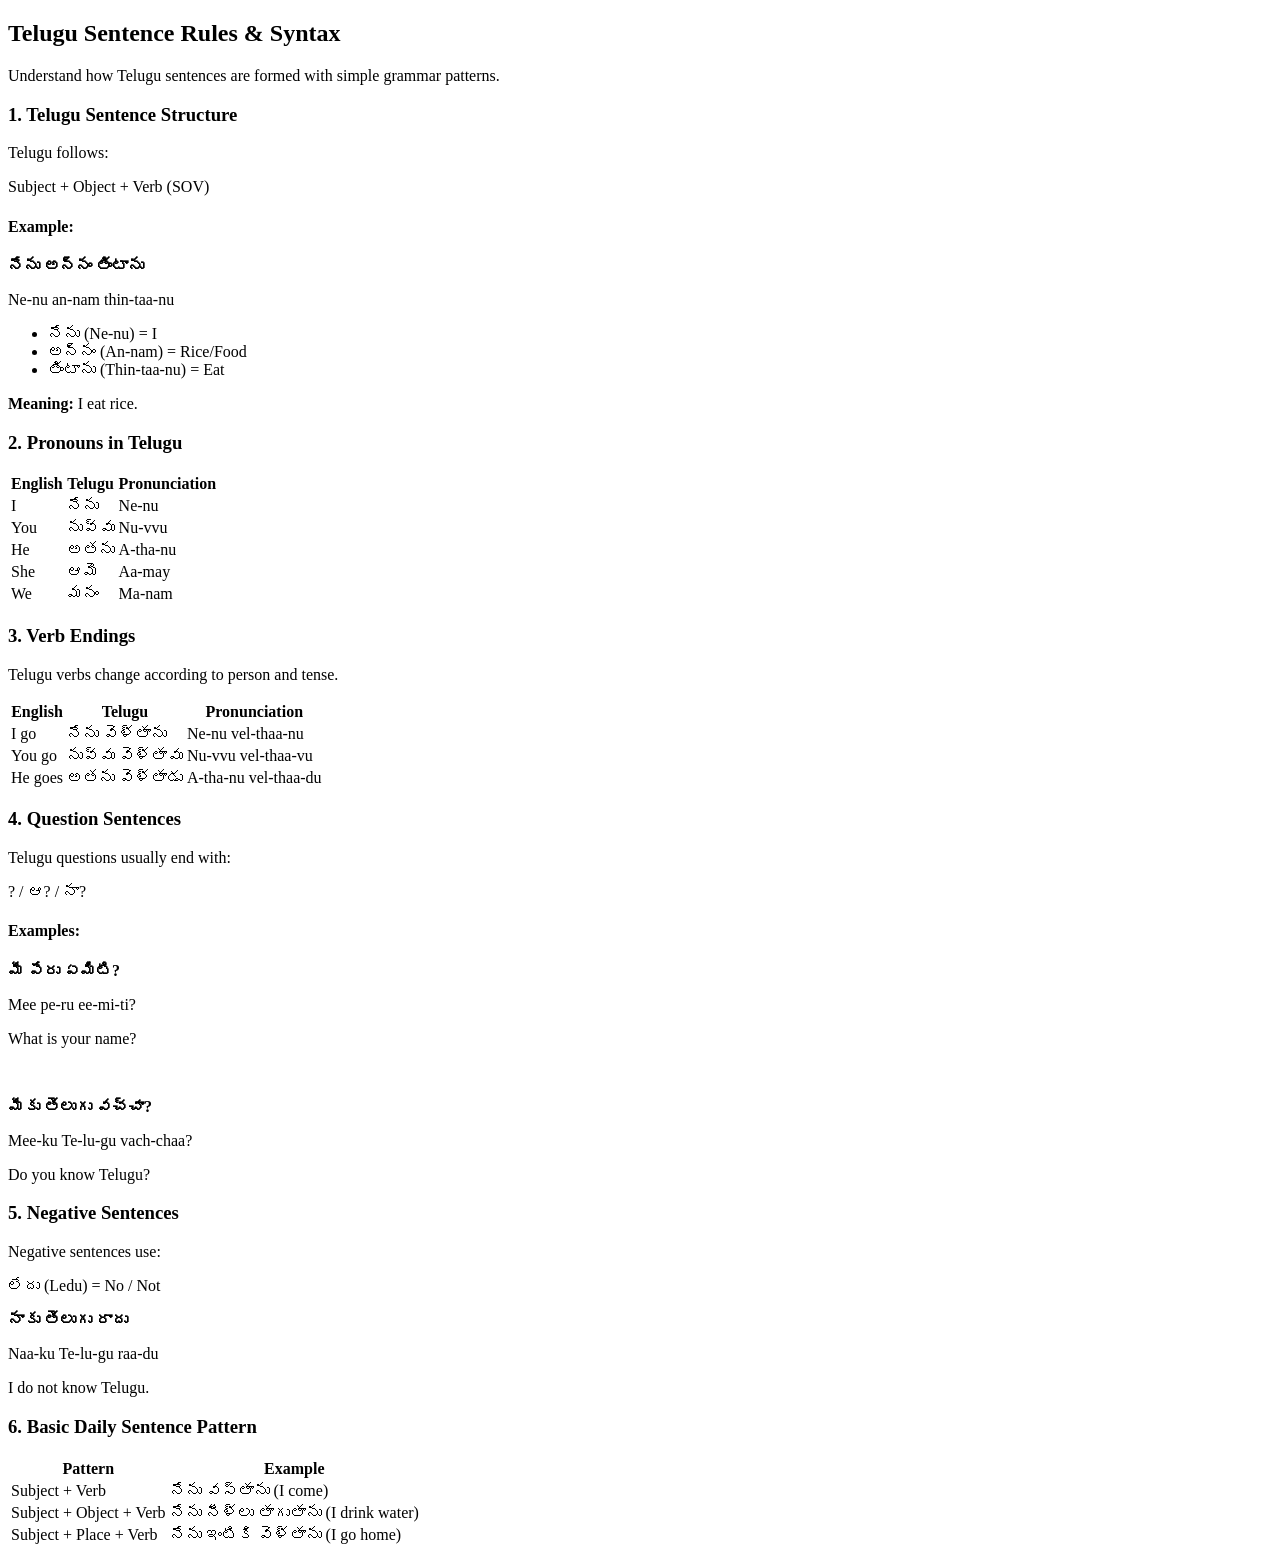
==== pages/sentences.html @ ef2ef016 "basic sentences page added." ====
<!DOCTYPE html>
<html lang="en">
<head>
    <meta charset="UTF-8">
    <meta name="viewport" content="width=device-width, initial-scale=1.0">
    <title>Basic Sentences | TeluguTeen</title>

    <!-- stylesheet linked here  -->
    <!-- <link rel="stylesheet" href="/style.css"> -->
</head>
<body>
    <!-- Telugu Sentence Structure & Grammar Rules Section -->
<section class="grammar-rules-section">

  <div class="container">

    <div class="section-title">
      <h2>Telugu Sentence Rules & Syntax</h2>
      <p>Understand how Telugu sentences are formed with simple grammar patterns.</p>
    </div>

    <!-- Rule 1 -->
    <div class="rule-card">
      <h3>1. Telugu Sentence Structure</h3>

      <p>
        Telugu follows:
      </p>

      <div class="formula-box">
        Subject + Object + Verb (SOV)
      </div>

      <div class="example-box">
        <h4>Example:</h4>

        <p><strong>నేను అన్నం తింటాను</strong></p>
        <p>Ne-nu an-nam thin-taa-nu</p>

        <ul>
          <li>నేను (Ne-nu) = I</li>
          <li>అన్నం (An-nam) = Rice/Food</li>
          <li>తింటాను (Thin-taa-nu) = Eat</li>
        </ul>

        <p><strong>Meaning:</strong> I eat rice.</p>
      </div>
    </div>

    <!-- Rule 2 -->
    <div class="rule-card">
      <h3>2. Pronouns in Telugu</h3>

      <table>
        <tr>
          <th>English</th>
          <th>Telugu</th>
          <th>Pronunciation</th>
        </tr>

        <tr>
          <td>I</td>
          <td>నేను</td>
          <td>Ne-nu</td>
        </tr>

        <tr>
          <td>You</td>
          <td>నువ్వు</td>
          <td>Nu-vvu</td>
        </tr>

        <tr>
          <td>He</td>
          <td>అతను</td>
          <td>A-tha-nu</td>
        </tr>

        <tr>
          <td>She</td>
          <td>ఆమె</td>
          <td>Aa-may</td>
        </tr>

        <tr>
          <td>We</td>
          <td>మనం</td>
          <td>Ma-nam</td>
        </tr>
      </table>
    </div>

    <!-- Rule 3 -->
    <div class="rule-card">
      <h3>3. Verb Endings</h3>

      <p>
        Telugu verbs change according to person and tense.
      </p>

      <table>
        <tr>
          <th>English</th>
          <th>Telugu</th>
          <th>Pronunciation</th>
        </tr>

        <tr>
          <td>I go</td>
          <td>నేను వెళ్తాను</td>
          <td>Ne-nu vel-thaa-nu</td>
        </tr>

        <tr>
          <td>You go</td>
          <td>నువ్వు వెళ్తావు</td>
          <td>Nu-vvu vel-thaa-vu</td>
        </tr>

        <tr>
          <td>He goes</td>
          <td>అతను వెళ్తాడు</td>
          <td>A-tha-nu vel-thaa-du</td>
        </tr>
      </table>
    </div>

    <!-- Rule 4 -->
    <div class="rule-card">
      <h3>4. Question Sentences</h3>

      <p>
        Telugu questions usually end with:
      </p>

      <div class="formula-box">
        ? / ఆ? / నా?
      </div>

      <div class="example-box">
        <h4>Examples:</h4>

        <p><strong>మీ పేరు ఏమిటి?</strong></p>
        <p>Mee pe-ru ee-mi-ti?</p>
        <p>What is your name?</p>

        <br>

        <p><strong>మీకు తెలుగు వచ్చా?</strong></p>
        <p>Mee-ku Te-lu-gu vach-chaa?</p>
        <p>Do you know Telugu?</p>
      </div>
    </div>

    <!-- Rule 5 -->
    <div class="rule-card">
      <h3>5. Negative Sentences</h3>

      <p>
        Negative sentences use:
      </p>

      <div class="formula-box">
        లేదు (Ledu) = No / Not
      </div>

      <div class="example-box">
        <p><strong>నాకు తెలుగు రాదు</strong></p>
        <p>Naa-ku Te-lu-gu raa-du</p>
        <p>I do not know Telugu.</p>
      </div>
    </div>

    <!-- Rule 6 -->
    <div class="rule-card">
      <h3>6. Basic Daily Sentence Pattern</h3>

      <table>
        <tr>
          <th>Pattern</th>
          <th>Example</th>
        </tr>

        <tr>
          <td>Subject + Verb</td>
          <td>నేను వస్తాను (I come)</td>
        </tr>

        <tr>
          <td>Subject + Object + Verb</td>
          <td>నేను నీళ్లు తాగుతాను (I drink water)</td>
        </tr>

        <tr>
          <td>Subject + Place + Verb</td>
          <td>నేను ఇంటికి వెళ్తాను (I go home)</td>
        </tr>
      </table>
    </div>

  </div>

</section>
</body>
</html>
---- style.css ----
@import url("https://fonts.googleapis.com/css2?family=Pacifico&family=Poppins:ital,wght@0,100;0,200;0,300;0,400;0,500;0,600;0,700;0,800;0,900;1,100;1,200;1,300;1,400;1,500;1,600;1,700;1,800;1,900&display=swap");

body {
  font-family: "Poppins", sans-serif;
  margin: 0;
  padding: 0;
  background-color: #f4f4f4;
}

header {
  background-image:
    linear-gradient(rgba(0, 0, 0, 0.3), rgba(0, 0, 0, 0.5)),
    url("./img/img01.jpg");
  height: 35vh;
  background-position: center;
  background-size: cover;
  display: flex;
  justify-content: center;
  align-items: center;
  color: #fff;
  text-align: center;
}
.brandname {
  font-family: "Pacifico", cursive;
  font-size: 35px;
  font-weight: 900;
  color: #ff5722;
  margin: 0;
  padding: 0;
  color: #fff;
}

/* nav  */
nav{
  display: flex;
  justify-content: start;
  align-items: center;
  padding: 3px;
  height: 80vh;
}

nav .nav-banner{
  margin-right: 50px;
  background-image: linear-gradient(rgba(0,0,0,0.4), rgba(0,0,0,0.9)), url("./img/nav02.jpg");
    width: 30%;
    height: 100%;
    background-position: center;
    background-size: cover ;
    display: flex;
    justify-content: center;
    align-items: center;
    color: #fff;
}
.nav-banner h1{
  text-align: center;
}
.nav-banner .brandname{
  text-align: center;
}
nav ul{
  gap: 20px;
}

/* alphabet page  */

.alphabets-section {
  padding: 40px 20px;
}

.container {
  display: flex;
  flex-wrap: wrap;
  align-items: center;
  gap: 30px;
}

.content {
  flex: 1;
  min-width: 300px;
}

.image {
  flex: 1;
  text-align: center;
}

.image img {
  max-width: 100%;
  border-radius: 10px;
}

.alphabet-list {
  display: grid;
  grid-template-columns: repeat(3, 1fr);
  gap: 10px;
  list-style: none;
  padding: 0;
}

.note {
  margin-top: 15px;
  font-style: italic;
  color: #555;
}

/* pronunciation page  */
.pronunciation-section {
  padding: 40px 20px;
}

.container {
  display: flex;
  flex-wrap: wrap;
  gap: 30px;
  align-items: center;
}

.content {
  flex: 1;
  min-width: 300px;
}

.image {
  flex: 1;
  text-align: center;
}

.image img {
  max-width: 100%;
  border-radius: 10px;
}

.pronunciation-list {
  list-style: none;
  padding: 0;
  display: grid;
  grid-template-columns: repeat(2, 1fr);
  gap: 8px;
}

.note {
  margin-top: 15px;
  font-style: italic;
  color: #555;
}


/* words  */

.words-section {
  padding: 40px 20px;
}

.container {
  display: flex;
  flex-wrap: wrap;
  gap: 30px;
  align-items: flex-start;
}

.content {
  flex: 1;
  min-width: 320px;
}

.image {
  flex: 1;
  text-align: center;
}

.image img {
  max-width: 100%;
  border-radius: 12px;
}

.word-category {
  margin-top: 30px;
}

.word-card {
  display: flex;
  justify-content: space-between;
  align-items: center;
  gap: 15px;
  background: #f5f5f5;
  padding: 14px 16px;
  border-radius: 10px;
  margin-bottom: 12px;
  flex-wrap: wrap;
  transition: 0.3s ease;
}

.word-card:hover {
  transform: translateY(-2px);
  background: #ececec;
}

.telugu {
  font-size: 22px;
  font-weight: bold;
}

.break {
  color: #666;
  font-style: italic;
}

.meaning {
  color: #222;
  font-weight: 500;
}

/* footer  */
footer{
    background-image: linear-gradient(rgba(0,0,0,0.4), rgba(0,0,0,0.8)), url("./img/img02.jpg");
    height: 55vh;
    background-position: center;
    background-size: cover ;
    display: flex;
    justify-content: center;
    align-items: center;
    color: #fff;
}

.footer-content{
    text-align: center;
}


/* responsive design */
@media (max-width: 768px) {
  nav {
    flex-direction: column;
    height: auto;
  }

  nav .nav-banner {
    width: 100%;
    height: auto;
    padding: 20px;
  }
  .banner-content p{
    text-align: center;
    font-size: 14px;
  }

  nav ul {
    flex-direction: column;
    gap: 10px;
  }

  footer p{
    font-size: 14px;
  }
}
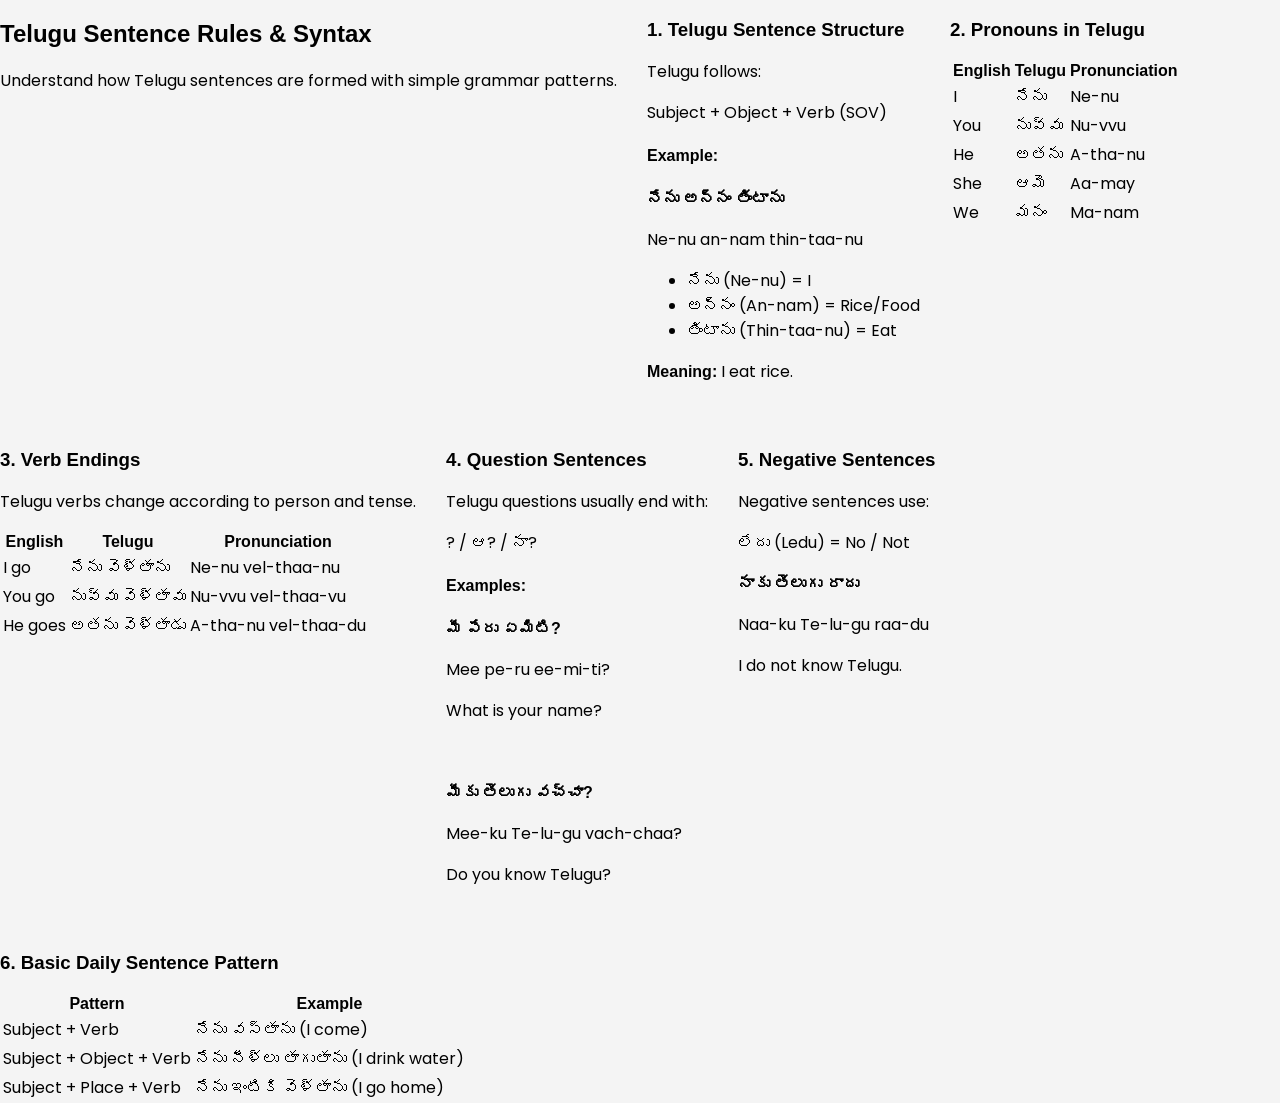
==== commit 97fdd500: "telugu grammar page added." ====
--- a/pages/sentences.html
+++ b/pages/sentences.html
@@ -6,7 +6,7 @@
     <title>Basic Sentences | TeluguTeen</title>
 
     <!-- stylesheet linked here  -->
-    <!-- <link rel="stylesheet" href="/style.css"> -->
+    <link rel="stylesheet" href="/style.css">
 </head>
 <body>
     <!-- Telugu Sentence Structure & Grammar Rules Section -->
